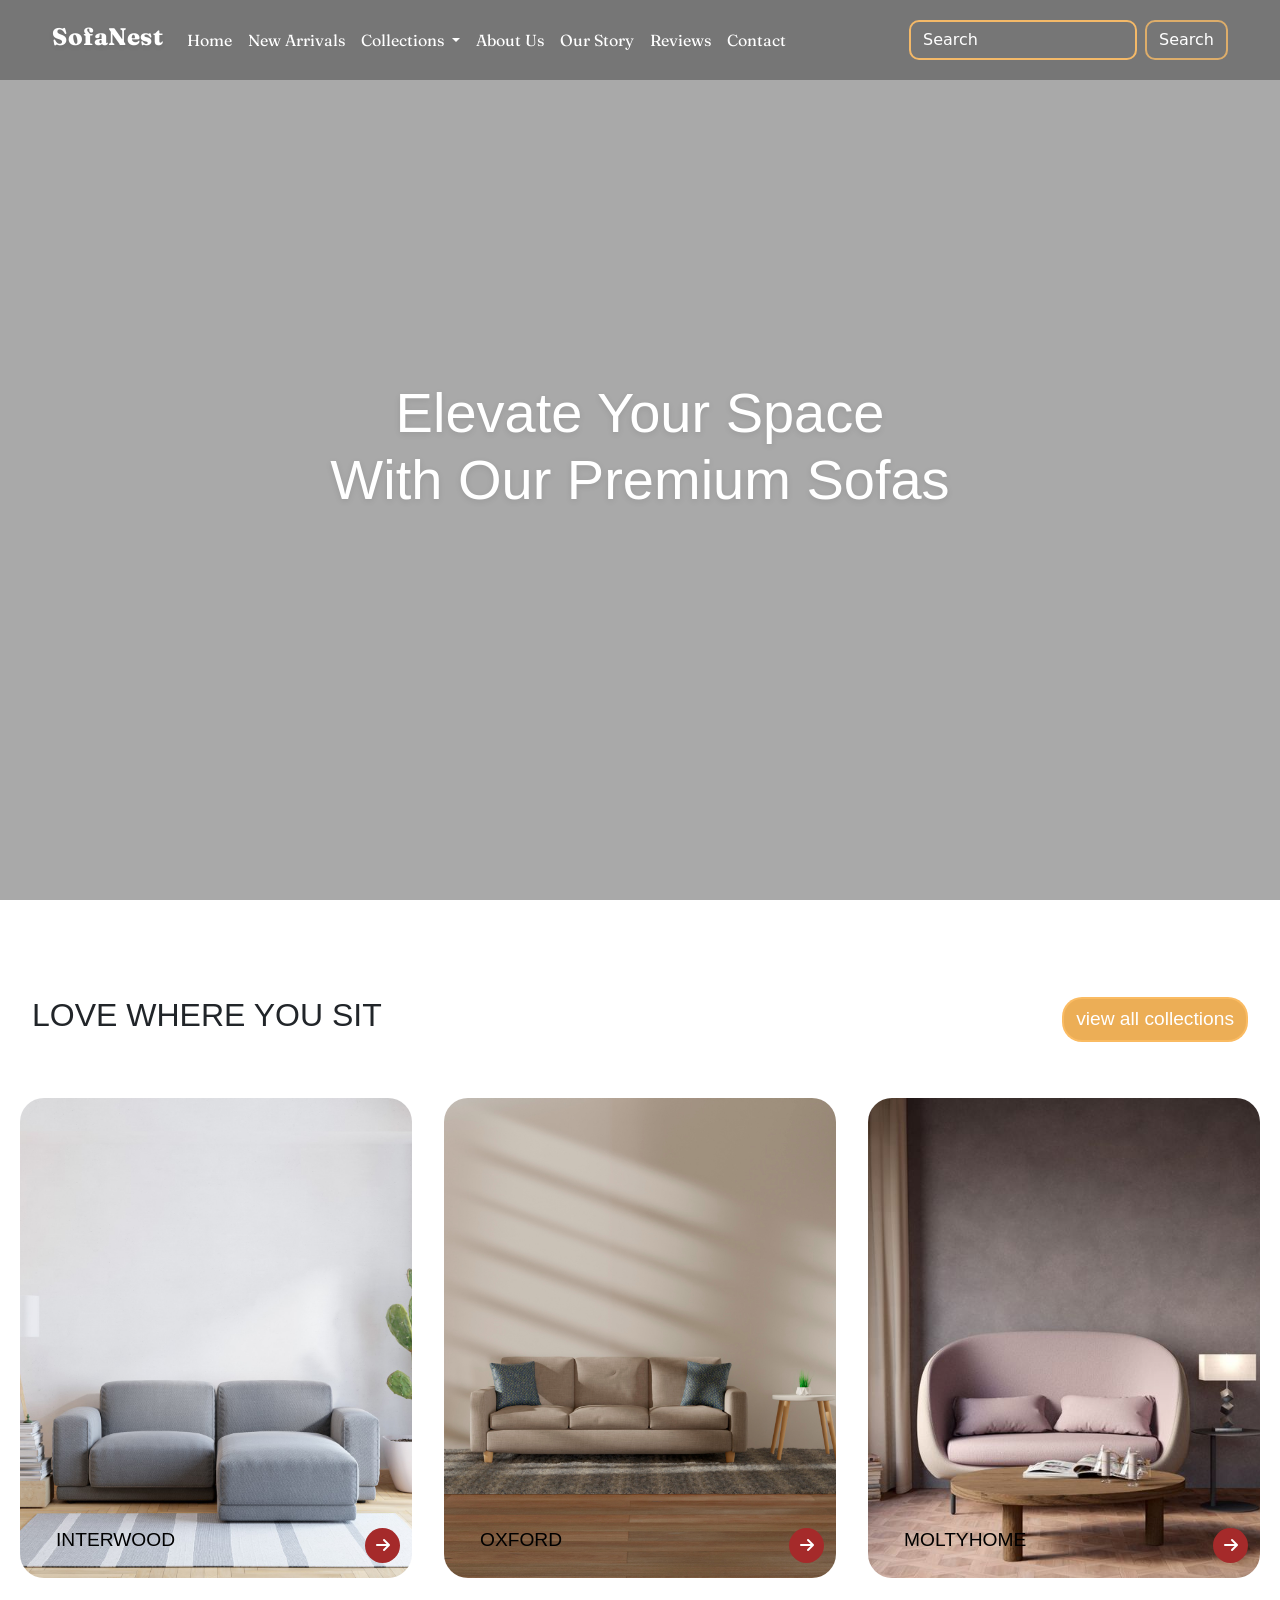
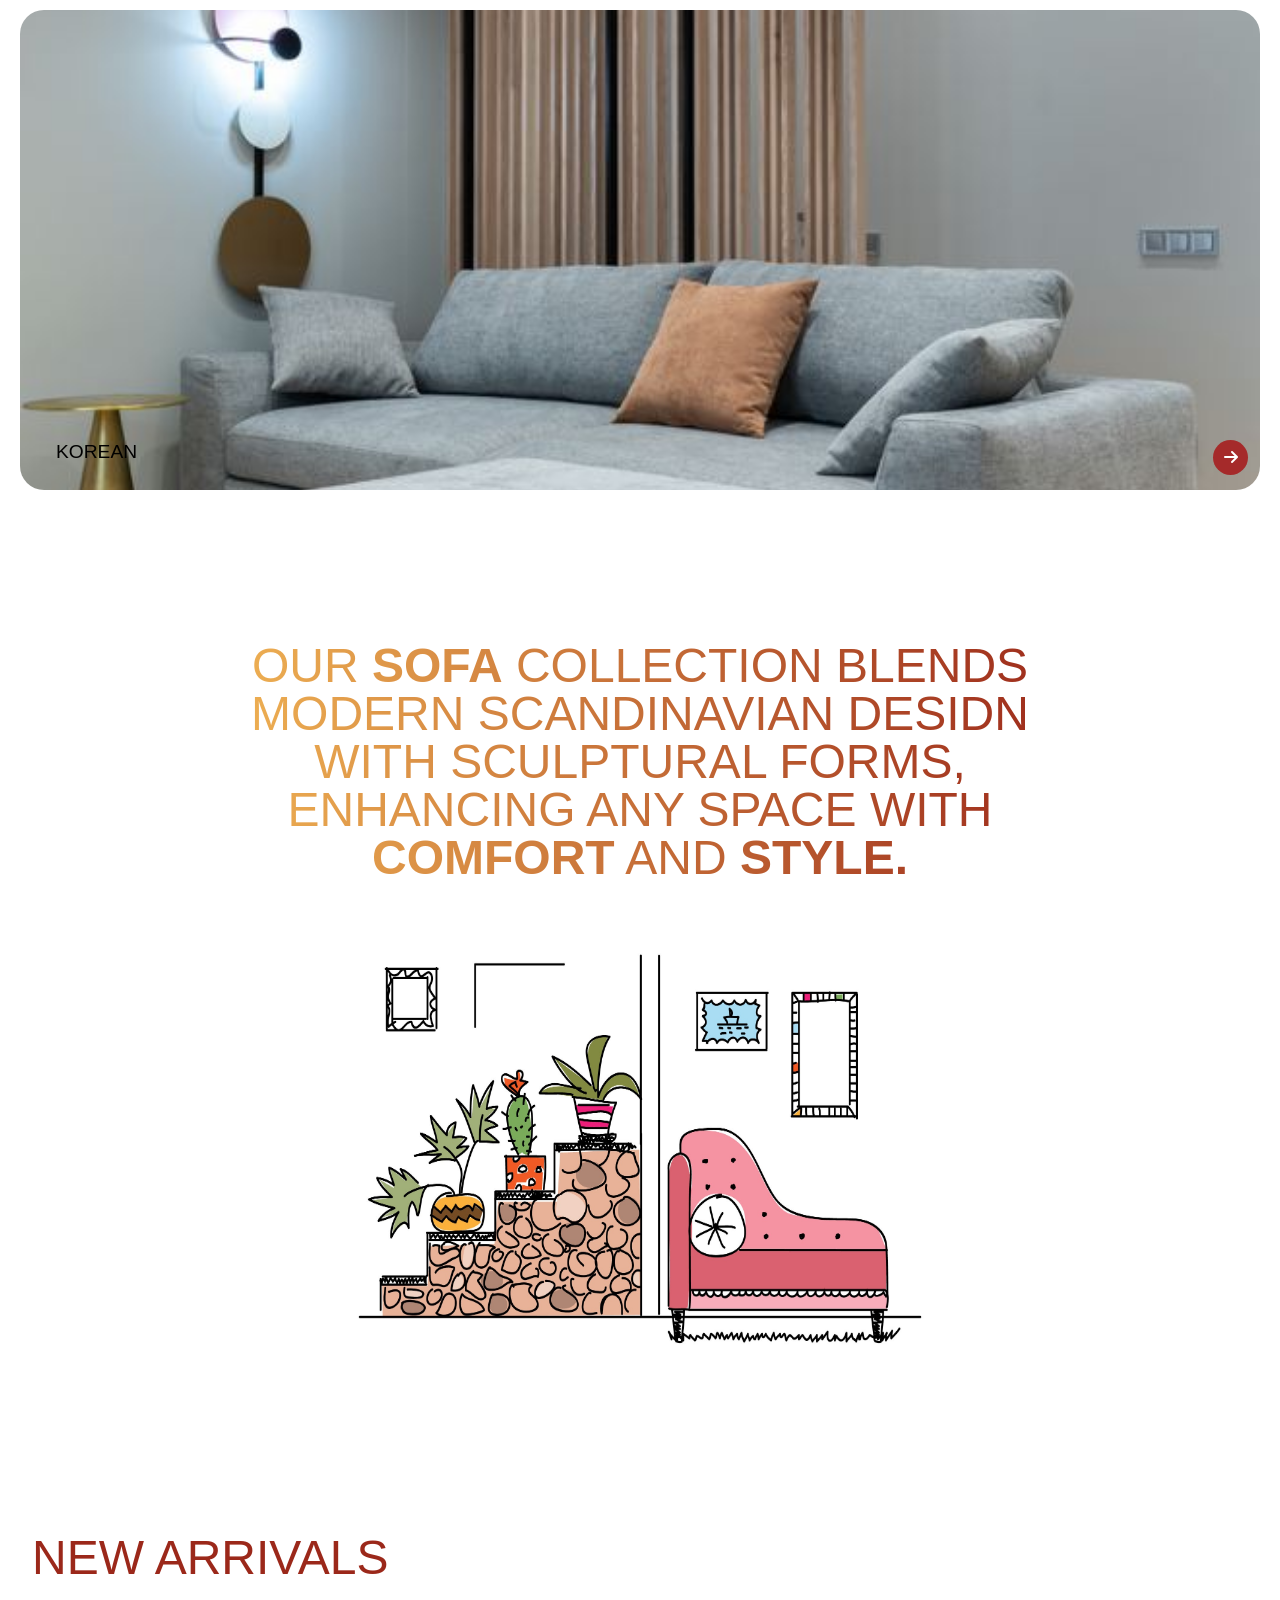
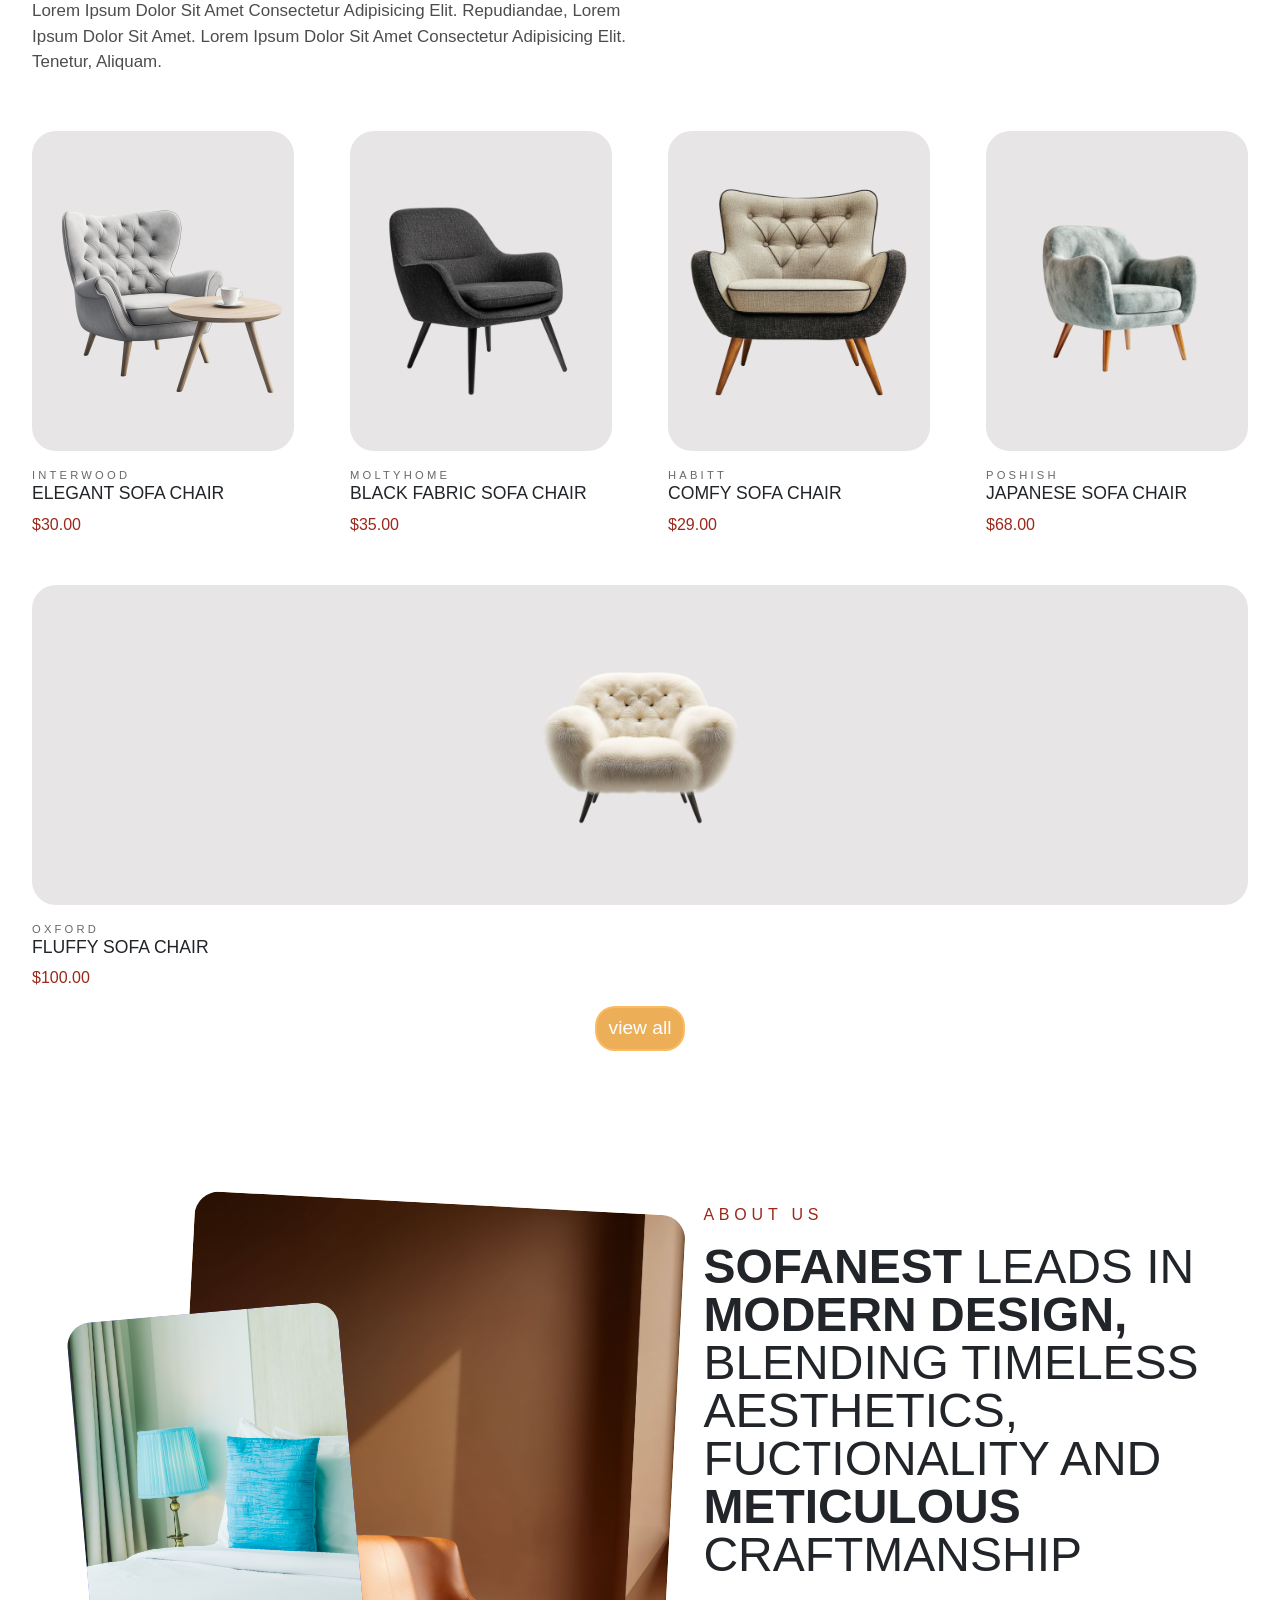
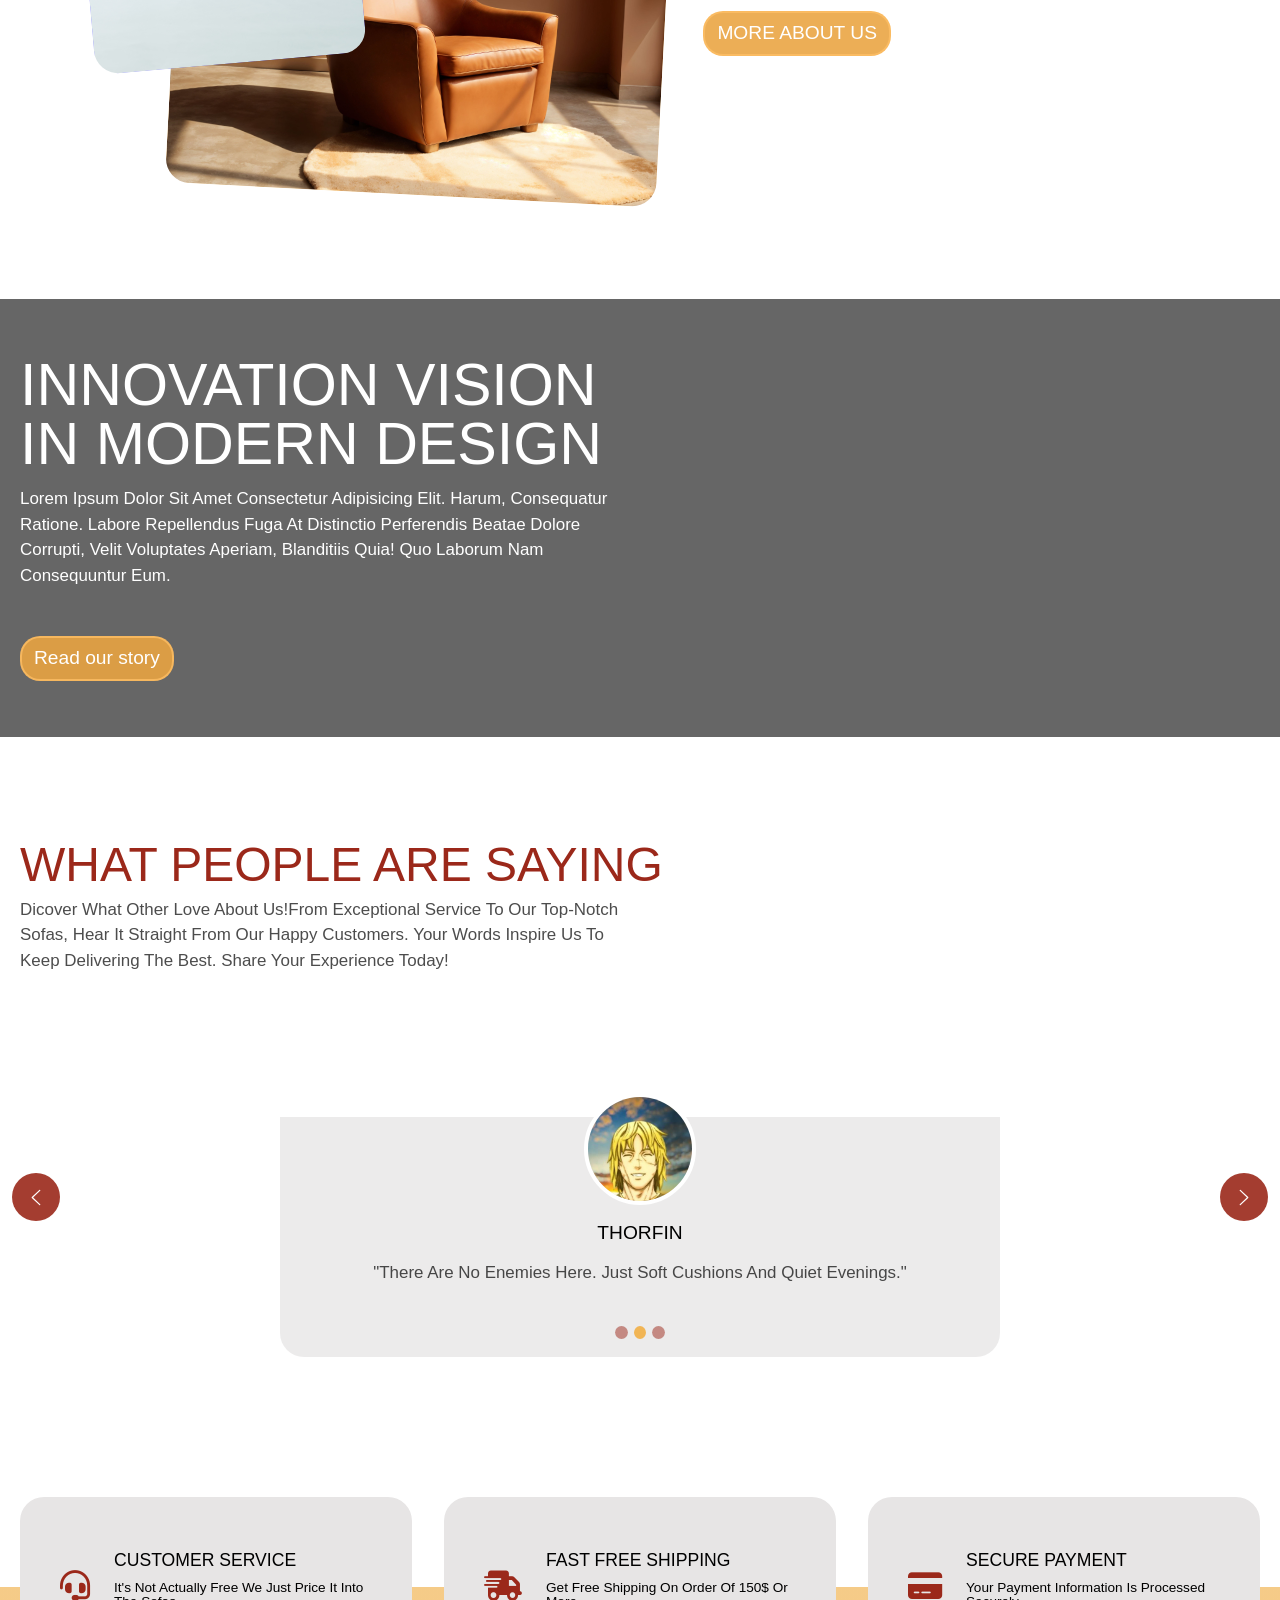
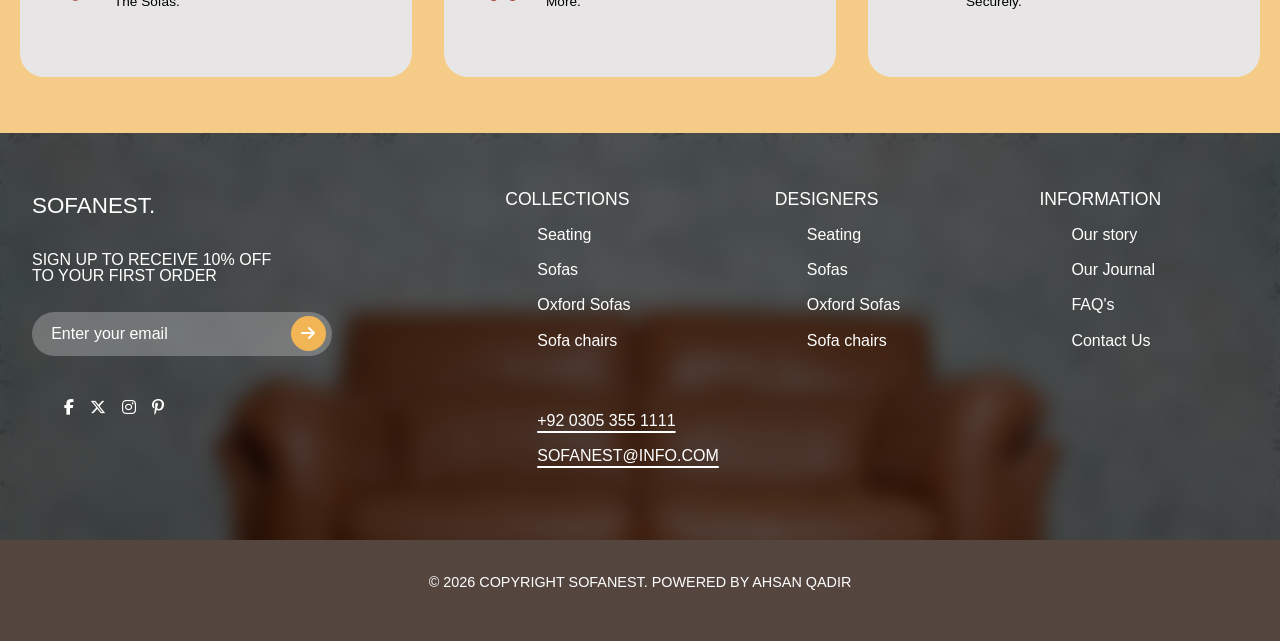
==== index.html @ f4cf9011 "Initial commit" ====
<!DOCTYPE html>
<html lang="en">

<head>
    <meta charset="UTF-8">
    <meta name="viewport" content="width=device-width, initial-scale=1.0">
    <title>SofaNest</title>

    <!-- bootstrap CSS -->
    <link href="bootstrap-5.3.8-dist/css/bootstrap.css" rel="stylesheet">
    <!-- Font Awesome -->
    <link rel="stylesheet" href="https://cdnjs.cloudflare.com/ajax/libs/font-awesome/6.5.2/css/all.min.css">
    <!-- style.css -->
    <link href="index.css" rel="stylesheet">

    <style>
        @import url('https://fonts.googleapis.com/css2?family=Fraunces:ital,opsz,wght@0,9..144,100..900;1,9..144,100..900&family=Open+Sans:ital,wght@0,300..800;1,300..800&display=swap');
    </style>

</head>

<body>







    <div class="nav-container container-fluid p-0">

        <!-- bootstrap navbar -->
        <nav class="navbar navbar-expand-lg"> <!---removed bg-body-tertiary-->
            <div class="nav-child container-fluid">
                <h3><a class="navbar-brand" href="#">SofaNest</a></h3>
                <button class="navbar-toggler" type="button" data-bs-toggle="collapse"
                    data-bs-target="#navbarSupportedContent" aria-controls="navbarSupportedContent"
                    aria-expanded="false" aria-label="Toggle navigation">
                    <span class="navbar-toggler-icon"></span>
                </button>
                <div class="collapse navbar-collapse" id="navbarSupportedContent">
                    <ul class="navbar-nav me-auto mb-2 mb-lg-0">
                        <li class="nav-item">
                            <a class="nav-link active" aria-current="page" href="#"
                                style="font-family: 'fraunces', sans-serif; color: white;">Home</a>
                        </li>
                        <li class="nav-item">
                            <a class="nav-link" href="#arrivals">New Arrivals</a>
                        </li>
                        <li class="nav-item dropdown">
                            <a class="nav-link dropdown-toggle" href="#" role="button" data-bs-toggle="dropdown"
                                aria-expanded="false">
                                Collections
                            </a>
                            <ul class="dropdown-menu">
                                <li><a class="dropdown-item" href="#collections">Interwood</a></li>
                                <li><a class="dropdown-item" href="#collections">Oxford</a></li>
                                <li><a class="dropdown-item" href="#collections">MoltyHome</a></li>
                                <li><a class="dropdown-item" href="#collections">Korean</a></li>
                            </ul>
                        </li>
                        <li class="nav-item">
                            <a class="nav-link" href="#about-us">About Us</a>
                        </li>
                        <li class="nav-item">
                            <a class="nav-link" href="#our-story">Our Story</a>
                        </li>
                        <li class="nav-item">
                            <a class="nav-link" href="#reviews">Reviews</a>
                        </li>
                        <li class="nav-item">
                            <a class="nav-link" href="/contact.html">Contact</a>
                        </li>
                    </ul>
                    <form class="d-flex" role="search">
                        <input class="form-control me-2" type="search" placeholder="Search" aria-label="Search" />
                        <button class="btn" type="submit">Search</button>
                    </form>
                </div>
            </div>
        </nav>
        <!-- bootstrap navbar ends  -->







        <div class="heading-title">
            <h1>Elevate Your Space <br> With Our Premium Sofas</h1>
        </div>



    </div>





    <!-- section part -->

    <section class="container-fluid">
        <div class="wrapper p-b ">
            <div class="sec1-header d-flex  justify-content-between align-items-center">
                <h3 class="h3-heading">Love where you Sit</h3>
                <button class="btn golden-bg" id="collection-btn">view all collections</button>
            </div>

            <div class="d-flex gap mt row" id="collections">
                <div class="category-card">
                    <div class="d-flex justify-content-between">
                        <h5 class="h5-heading">Interwood</h5>
                        <a href="#" class="simple-icon"><i class="fa-solid fa-arrow-right"></i></a>
                    </div>
                </div>

                <div class="category-card">
                    <div class="d-flex justify-content-between">
                        <h5 class="h5-heading">Oxford</h5>
                        <a href="#" class="simple-icon"><i class="fa-solid fa-arrow-right"></i></a>
                    </div>
                </div>

                <div class="category-card">
                    <div class="d-flex justify-content-between">
                        <h5 class="h5-heading">MoltyHome</h5>
                        <a href="#" class="simple-icon"><i class="fa-solid fa-arrow-right"></i></a>
                    </div>
                </div>

                <div class="category-card">
                    <div class="d-flex justify-content-between">
                        <h5 class="h5-heading">Korean</h5>
                        <a href="#" class="simple-icon"><i class="fa-solid fa-arrow-right"></i></a>
                    </div>
                </div>
            </div>
        </div>

    </section>

    <section>
        <div class="sec2-styling wrapper p-b">
            <h2 class="h2-heading gradient-txt" id="h2-sec2-heading">Our <span>Sofa</span> collection blends modern
                scandinavian desidn with
                sculptural forms, enhancing any space with <span>Comfort</span> and <span>Style.</span>
            </h2>

            <div class="sofa-img"> <!--d-flex justify-content-centre-->
                <img src="lavnatalia-interior-2700712.jpg" alt="sofa" height="500px" width="600px">


                <div class="sofa-detail">
                    <h6 class="h6-heading">Rest at ease</h6>
                    <p class="small-para">Lorem ipsum dolor sit amet consectetur, adipisicing elit. Explicabo quas et
                        possimus eum quae ipsa, vero eius </p>
                    <div class="sofa-details-inner-details d-flex justify-content-between">
                        <p class="price">
                            <del>$2000</del>&nbsp;&nbsp;
                            $1500
                        </p>
                        <a href="#" class="simple-icon"><i class="fa-solid fa-bag-shopping"></i></a>
                    </div>
                </div>


            </div>


        </div>
    </section>

    <section class="container-fluid">
        <div class="wrapper p-b">
            <h2 class="h2-heading brown-txt">New Arrivals</h2>
            <p class="avg-para">Lorem ipsum dolor sit amet consectetur adipisicing elit. Repudiandae, Lorem ipsum dolor
                sit amet. Lorem ipsum dolor sit amet consectetur adipisicing elit. Tenetur, aliquam.</p>

            <div class="d-flex mt gap row" id="arrivals">
                <div class="product-card">
                    <div class="product-img">
                        <img src="elegant-armchair-coffee-table-set-modern-comfort-style.png">
                        <a href="#" class="btn btn-cart">add to cart</a>
                    </div>
                    <div>
                        <small>Interwood</small>
                        <h6 class="h6-heading">Elegant sofa chair</h6>
                        <p class="price">$30.00</p>
                    </div>

                </div>

                <div class="product-card">
                    <div class="product-img">
                        <img src="sofa-chair.png">
                        <a href="#" class="btn btn-cart">add to cart</a>
                    </div>
                    <div>
                        <small>moltyhome</small>
                        <h6 class="h6-heading">black fabric sofa chair</h6>
                        <p class="price">$35.00</p>
                    </div>

                </div>

                <div class="product-card">
                    <div class="product-img">
                        <img src="sofa-chair.img2-Photoroom.png">
                        <a href="#" class="btn btn-cart">add to cart</a>
                    </div>
                    <div>
                        <small>Habitt</small>
                        <h6 class="h6-heading">Comfy sofa chair</h6>
                        <p class="price">$29.00</p>
                    </div>

                </div>

                <div class="product-card">
                    <div class="product-img">
                        <img src="sofa-chair.4.png">
                        <a href="#" class="btn btn-cart">add to cart</a>
                    </div>
                    <div>
                        <small>Poshish</small>
                        <h6 class="h6-heading">japanese sofa chair</h6>
                        <p class="price">$68.00</p>
                    </div>

                </div>

                <div class="product-card">
                    <div class="product-img">
                        <img src="sofa-chair.6.png">
                        <a href="#" class="btn btn-cart">add to cart</a>
                    </div>
                    <div>
                        <small>oxford</small>
                        <h6 class="h6-heading">fluffy sofa chair</h6>
                        <p class="price">$100.00</p>
                    </div>

                </div>

            </div>
            <div class="view-all-btn">
                <a href="#" class="btn center-btn" id="collection-btn">view all</a>
            </div>


        </div>
    </section>

    <section>
        <div class="about-container d-flex gap wrapper p-b">
            <div class="about-img"></div>

            <div class="about" id="about-us">
                <p>about us</p>
                <h2 class="h2-heading"><span>SofaNest</span> leads in <span>Modern Design,</span> Blending timeless
                    aesthetics, fuctionality and <span>Meticulous</span> craftmanship
                </h2>
                <a href="#" class="btn" id="collection-btn">MORE ABOUT US</a>
            </div>


        </div>
    </section>

    <section class="fix-section">
        <div class="wrapper p-b" id="our-story">
            <h2 class="h2-heading">Innovation vision in modern design</h2>
            <p class="avg-para">
                Lorem ipsum dolor sit amet consectetur adipisicing elit. Harum, consequatur ratione. Labore repellendus
                fuga at distinctio perferendis beatae dolore corrupti, velit voluptates aperiam, blanditiis quia! Quo
                laborum nam consequuntur eum.
            </p>
            <a href="#" class="btn" id="collection-btn">Read our story</a>
        </div>
    </section>

    <section>
        <div class="review-container wrapper p-b">
            <h2 class="h2-heading" style="color: #9b281a;">What people are saying</h2>
            <p class="avg-para">
                dicover what other love about us!from exceptional service to our top-notch Sofas, hear it straight from
                our happy customers. your words inspire us to keep
                delivering the best. share your experience today!
            </p>

            <div id="reviews" class="carousel slide review-carousel mt" data-bs-ride="carousel">
                <div class="carousel-indicators">
                    <button type="button" data-bs-target="#reviews" data-bs-slide-to="0" class="active" aria-current="true" aria-label="Slide 1"></button>
                    <button type="button" data-bs-target="#reviews" data-bs-slide-to="1" aria-label="Slide 2"></button>
                    <button type="button" data-bs-target="#reviews" data-bs-slide-to="2" aria-label="Slide 3"></button>
                </div>

                <div class="carousel-inner">
                    <div class="carousel-item active">
                        <div class="review-card">
                            <div class="profile"><img src="ronaldo.jpg" alt="Cristiano Ronaldo"></div>
                            <h5 class="h5-heading">Cristiano Ronaldo</h5>
                            <p class="avg-para">"The moment I sat down, I felt like a champion. My living room just won the league. SUIII!"</p>
                        </div>
                    </div>
                    <div class="carousel-item">
                        <div class="review-card">
                            <div class="profile"><img src="thorfin.jpg" alt="Thorfin"></div>
                            <h5 class="h5-heading">Thorfin</h5>
                            <p class="avg-para">"There are no enemies here. Just soft cushions and quiet evenings."</p>
                        </div>
                    </div>
                    <div class="carousel-item">
                        <div class="review-card">
                            <div class="profile"><img src="arthur morgan.jpg" alt="Arthur Morgan"></div>
                            <h5 class="h5-heading">Arthur Morgan</h5>
                            <p class="avg-para">"Got the whole gang sprawled across it one evenin'. Sofa held together better than our plans ever did."</p>
                        </div>
                    </div>
                </div>

                <button class="carousel-control-prev" type="button" data-bs-target="#reviews" data-bs-slide="prev">
                    <span class="carousel-control-prev-icon" aria-hidden="true"></span>
                    <span class="visually-hidden">Previous</span>
                </button>
                <button class="carousel-control-next" type="button" data-bs-target="#reviews" data-bs-slide="next">
                    <span class="carousel-control-next-icon" aria-hidden="true"></span>
                    <span class="visually-hidden">Next</span>
                </button>
            </div>
        </div>


    </section>

    <section class="double-color-bg">
        <div class="d-flex gap wrapper-plus p-b row">
            <a href="#" class="service-card">
                <div class="service-icon">
                    <i class="fa-solid fa-headset"></i>

                </div>
                <div>
                    <h5 class="h5-heading">Customer service</h5>
                    <p class="small-para">It's not actually free we just price it into the sofas.</p>
                </div>
            </a>


            <a href="#" class="service-card">
                <div class="service-icon">
                    <i class="fa-solid fa-truck-fast"></i>

                </div>
                <div>
                    <h5 class="h5-heading">Fast free shipping</h5>
                    <p class="small-para">Get free shipping on order of 150$ or more.</p>
                </div>
            </a>


            <a href="#" class="service-card">
                <div class="service-icon">
                    <i class="fa-solid fa-credit-card"></i>

                </div>
                <div>
                    <h5 class="h5-heading">Secure Payment</h5>
                    <p class="small-para">Your payment information is processed securely.</p>
                </div>
            </a>

        </div>
    </section>


    <!-- footer -->

    <footer class="footer-bg">
        <div class="wrapper-plus p-b flex gap row">
            <div class="footer-wrapper">
                <a href="#" class="logo">SofaNest.</a>
                <h3 class="h3-heading">Sign up to receive 10% off <br> to your first order</h3>
                <div class="input-container">
                    <input type="email" name="email" id="email" placeholder="Enter your email" autocomplete="off">
                    <a href="#" class="simple-icon" style="background-color:#f1B555 ;"><i
                            class="fa-solid fa-arrow-right"></i></a>
                </div>

                <ul class="social-icons">
                    <li>
                        <a href="#" class="icon">
                            <i class="fa-brands fa-facebook-f"></i>
                        </a>
                    </li>
                    <li>
                        <a href="#" class="icon">
                            <i class="fa-brands fa-x-twitter"></i>
                        </a>
                    </li>
                    <li>
                        <a href="#" class="icon">
                            <i class="fa-brands fa-instagram"></i>
                        </a>
                    </li>
                    <li>
                        <a href="#" class="icon">
                            <i class="fa-brands fa-pinterest-p"></i>
                        </a>
                    </li>
                </ul>
            </div>

            <div class="footer-wrapper">
                <h6 class="h6-heading">Collections</h6>
                <ul style="list-style: none;">
                    <li>
                        <a href="#" class="footer-link">Seating</a>
                    </li>
                    <li>
                        <a href="#" class="footer-link">Sofas</a>
                    </li>
                    <li>
                        <a href="#" class="footer-link">Oxford Sofas</a>
                    </li>
                    <li>
                        <a href="#" class="footer-link">Sofa chairs</a>
                    </li>
                    <li class="contact mt">
                        <a href="#" class="footer-link">+92 0305 355 1111</a>
                    </li>
                    <li class="contact">
                        <a href="#" class="footer-link">sofanest@info.com</a>
                    </li>

                </ul>
            </div>

            <div class="footer-wrapper">
                <h6 class="h6-heading">Designers</h6>
                <ul style="list-style: none;">
                    <li>
                        <a href="#" class="footer-link">Seating</a>
                    </li>
                    <li>
                        <a href="#" class="footer-link">Sofas</a>
                    </li>
                    <li>
                        <a href="#" class="footer-link">Oxford Sofas</a>
                    </li>
                    <li>
                        <a href="#" class="footer-link">Sofa chairs</a>
                    </li>

                </ul>
            </div>

            <div class="footer-wrapper">
                <h6 class="h6-heading">Information</h6>
                <ul style="list-style: none;">
                    <li>
                        <a href="#" class="footer-link">Our story</a>
                    </li>
                    <li>
                        <a href="#" class="footer-link">Our Journal</a>
                    </li>
                    <li>
                        <a href="#" class="footer-link">FAQ's</a>
                    </li>
                    <li>
                        <a href="#" class="footer-link">Contact Us</a>
                    </li>

                </ul>
            </div>

        </div>

        <div class="copyright">
            <p>&copy; 2026 copyright SofaNest. powered by Ahsan Qadir</p>
        </div>

    </footer>




    <script src="bootstrap-5.3.8-dist/js/bootstrap.bundle.js"></script>
</body>

</html>
---- index.css ----
* {
    margin: 0;
    padding: 0;
    box-sizing: border-box;
    /* border: 1px solid red; */
}



body {
    height: 100vh;
    background-color: white;



}

.p-b {
    padding-block: 3.5rem;
}

.gap {
    gap: 2rem;
}

.mt {
    margin-top: 3.5rem;
}

/* .flex{
    display: flex;
    align-items: center;
    flex-wrap:wrap;
} */

/* NAV START */

.nav-container {
    background-image: url(sofa-logo.img2.jpg);
    height: 100vh;
    /* max-width: 100vh; */
    width: 100%;
    background-size: cover;
    background-position: center;
    background-repeat: no-repeat;
    position: relative;

}

.nav-container::before {
    content: '';
    position: absolute;
    inset: 0;
    background-color: rgba(0, 0, 0, 0.338);
}




.navbar {
    background-color: rgba(0, 0, 0, 0.3);
    height: 80px;
    width: 100%;
    padding: 0 40px;
    position: sticky;
    z-index: 2;
    top: 0;
}

.navbar-collapse.show,
.navbar-collapse.collapsing {
    background-color: rgba(70, 69, 69, 0.78);
    border-radius: 12px;
    padding: 1rem;
    margin-top: 0.5rem;
    z-index: 2;
}

.navbar:hover {
    background-color: rgba(0, 0, 0, 0.5);
    transition: background-color 0.3s ease-in-out;
}

.nav-child h3 a {
    font-family: "fraunces", sans-serif;
    font-size: 1.5rem;
    font-weight: 800;
    text-shadow: 0 2px 6px rgba(0, 0, 0, 0.1);
    color: white;
    letter-spacing: 0.5px;


}

.nav-child a:hover {
    color: #f8f9fa;
    text-decoration: none;
}

.nav-container a {
    color: white;
    font-family: "fraunces", sans-serif;
}

.dropdown-menu {
    background-color: rgba(0, 0, 0, 0.8);
    border: none;
    border-radius: 10px;
}

.dropdown-menu a {
    color: white;
    font-family: "fraunces", sans-serif;
}

.dropdown-menu a:hover {
    background-color: rgba(255, 191, 103, 0.8);
    color: white;
}

.form-control {
    border-radius: 10px;
    /* background: linear-gradient(to right, #ffbf67ea, #d09138); */
    background-color: transparent;
    border: 2px solid #ffbf67ea;
    font-size: 1rem;
}

.form-control::placeholder {
    color: white;
    font-weight: 500;
}

.form-control:focus {
    outline: none;
    background: linear-gradient(to right, #ffc067c0, #d09138b7);
    box-shadow: 0 0 10px #eaa442e3;
    color: white;
    font-weight: 500;
}

.btn {
    background-color: transparent;
    border: 2px solid #ffc067c0;
    color: white;
    border-radius: 10px;
}

.btn:focus {
    outline: none;
    background-color: #eaa442e3;
    box-shadow: 0 0 10px #eaa442e3;
    color: white;
}



.btn:hover {
    transition: all 0.3s ease-in-out;
    background-color: #eaa442e3;
    box-shadow: 0 0 10px #eaa442e3;
    color: white;
}

/* NAV ENDS  */




































/* NAV IMAGE INNER DETAILS START */
.heading-title {
    position: absolute;
    top: 50%;
    left: 50%;
    transform: translate(-50%, -50%);
    color: white;
    text-align: center;
    text-shadow: 0 2px 6px rgba(0, 0, 0, 0.1);
    font-family: "Inter", sans-serif;
}

.heading-title h1 {
    font-size: 4rem;
    line-height: 1.2;
}

/* NAV IMAGE INNER DETAILS ENDS  */


































/* SECTION PART START */







section {
    font-family: "Inter", sans-serif;

}





/* heading of section1 */


#collection-btn:hover {
    background-color: black;
    color: white;

}


.wrapper {
    margin: 20px;
    margin-top: 40px;
}

.wrapper {
    margin: 20px;
    margin-top: 40px;
}

.wrapper-plus {
    margin-inline: 20px;
}

.h3-heading {
    font-size: 2rem;
    font-weight: 400;
    text-transform:
        uppercase;

}

#collection-btn {
    background-color: #eaa442e3;
    font-size: 1.2rem;
    border-radius: 20px;
}

/* heading of section1 ends */





/* category card */

.category-card {
    flex: 1;
    background-color: gray;
    height: 30rem;
    flex-basis: 300px;
    width: 436px;

    border-radius: 1.5rem;
    position: relative;
    transition: transform .3s ease-in-out;

}

.category-card:nth-child(1) {
    background-image: url(best-image1.jpg);
    background-position: center;
    background-size: cover;
    background-repeat: no-repeat;
    object-fit: contain;
}

.category-card:nth-child(2) {
    background-image: url(best-image2.jpg);
    background-position: center;
    background-size: cover;
    background-repeat: no-repeat;
    object-fit: contain;
}

.category-card:nth-child(3) {
    background-image: url(best-image3.last.jpg);
    background-position: center;
    background-size: cover;
    background-repeat: no-repeat;
    object-fit: contain;
}

.category-card:nth-child(4) {
    background-image: url(best-image4.jpg);
    background-position: center;
    background-size: cover;
    background-repeat: no-repeat;
    object-fit: contain;
}


.h5-heading {
    font-size: 1.2rem;
    text-transform: uppercase;
    font-weight: 400;
    color: black;
    /* color: rgb(250, 250, 250); */
}


.simple-icon {
    background-color: brown;
    color: white;
    width: 35px;
    aspect-ratio: 1;
    border-radius: 5rem;
    text-align: center;
    line-height: 35px;
    transition: .3s ease-in-out;
}

.category-card .d-flex {
    position: absolute;
    bottom: 15px;
    width: 100%;
    padding-inline: 1.5rem;
}

.category-card:hover .simple-icon {
    background-color: #f1B555;
    transform: rotateZ(-50deg);
}

/* category card ends */


































/* section2 heading start */

.h2-heading {
    font-size: 3rem;
    /* font-weight: 300; */
    text-transform: uppercase;
    line-height: 100%;
    max-width: 880px;
}

span {
    font-weight: bolder;
}

.gradient-txt {
    background: linear-gradient(90deg, #f1B555, #9b281a);
    -webkit-text-fill-color: transparent;
    -webkit-background-clip: text;
    text-align: center;
    margin: auto;
}

.h6-heading {
    font-size: 1.1rem;
    text-transform: uppercase;
    font-weight: 500;
}

.sofa-img {
    display: flex;
    flex-direction: column;
    justify-content: center;
    align-items: center;
    position: relative;
}

.small-para {
    font-size: .85rem;
    text-transform: capitalize;
    line-height: 100%;
}

.simple-icon:hover {
    scale: 1.15;

}

.price {
    color: #9b281a;
}

del {
    color: black;
}

.sofa-detail {
    background: rgba(188, 187, 187, 0.4);
    max-width: 280px;
    position: absolute;
    top: 45px;
    right: 300px;
    padding: 1.3rem;
    border-radius: 1.5rem;
    backdrop-filter: blur(3px);
}

/* section2 ends */
































/* section3 start */

.brown-txt {
    color: #9b281a;
    font-weight: 400;
    margin-bottom: 1rem;
}

.avg-para {
    font-size: 1.06rem;
    color: rgb(0, 0, 0, 0.7);
    text-transform: capitalize;
    max-width: 600px;
}

.product-img {
    height: 20rem;
    background-color: rgb(231, 229, 229);
    border-radius: 1.5rem;
    display: flex;
    flex-direction: column;
    justify-content: center;
    align-items: center;
    position: relative;
    overflow: hidden;
}

.btn-cart {
    background-color: #9b281a;
    font-size: 1.2rem;
    border-radius: 20px;
    border: none;
}

.btn-cart:hover {
    background-color: black;
}

small {
    font-size: .7rem;
    color: rgb(0, 0, 0, 0.598);
    letter-spacing: .2rem;
    text-transform: uppercase;
    margin-top: 1rem;
    display: block;
}

.product-card {
    flex: 1;
    flex-basis: 250px;
}

.product-card img {
    height: 250px;

}

.product-img .btn {
    position: absolute;
    bottom: -50px;
    left: 50%;
    transform: translateX(-50%);
    width: 160px;
    transition: all .3s;
}

.product-card:hover .product-img .btn {
    bottom: 50px;
}


.view-all-btn {
    width: 100%;
    display: flex;
    justify-content: center;
}

/* section3 ends */














































/* section4 start */

.about-img {
    background-color: #f1B555;
    width: 32rem;
    height: 37rem;
    background-image: url(living-room.jpg);
    background-position: center;
    background-size: cover;
    border-radius: 1.5rem;
    position: relative;
    transform: rotateZ(3deg);
    margin-left: 10rem;


}

.about-img::before {
    content: '';
    background-image: url(bedroom.jpg);
    background-position: inherit;
    background-size: inherit;
    background-color: blue;
    position: absolute;
    height: 22rem;
    width: 17rem;
    border-radius: inherit;
    top: 50%;
    transform: translateY(-50%) rotateZ(-8deg);
    left: -100px;


}

.about p {
    color: #9b281a;
    letter-spacing: .3rem;
    text-transform: uppercase;
    font-weight: 500;
}

.about .h2-heading {
    max-width: 580px;
    margin-top: .8rem;
    margin-bottom: 2rem;
    font-weight: 400;
}


/* section 4 ends */





































































/* section5 start */

.fix-section {
    background-image: url(fix-bg\ \(1\).jpg);
    background-repeat: no-repeat;
    position: relative;
    isolation: isolate;
    margin-block: 3rem;
    background-attachment: fixed;

}

.fix-section::before {
    content: '';
    position: absolute;
    width: 100%;
    height: 100%;
    background: rgb(0, 0, 0, 0.6);
    z-index: -1;
}

.fix-section * {
    color: white;
}

.fix-section .h2-heading {
    font-size: 3.7rem;
    max-width: 600px;
    font-weight: 400;
}

.fix-section .avg-para {
    margin-top: .8rem;
    margin-bottom: 3rem;

}

/* section5 ends */



















































.review-carousel {
    position: relative;
}

.review-carousel .carousel-item {
    padding: .5rem 0;
}

/* section6 starts */

.review-card {
    flex: 1;
    flex-basis: 300px;
    text-align: center;
    background: linear-gradient(to top,
            rgb(236, 235, 235)75%,
            white 20%);
    padding: 1.5rem;
    border-radius: 1.5rem;
}

.review-card .h5-heading {
    color: black;
    margin-bottom: 1rem;

}

.review-card .profile {
    width: 7rem;
    aspect-ratio: 1;
    border: .3rem solid white;
    border-radius: 5rem;
    margin-bottom: 1rem;
    background-repeat: no-repeat;
    overflow: hidden;

}

.review-card .profile img{
    width: 100%;
    height: 100%;
    object-fit: cover;
    object-position: top;
}




.review-card {
    max-width: 720px;
    margin: 0 auto;
    min-height: 320px;
    display: flex;
    flex-direction: column;
    justify-content: center;
    align-items: center;
}

.review-carousel .carousel-control-prev,
.review-carousel .carousel-control-next {
    width: 3rem;
    height: 3rem;
    top: 50%;
    transform: translateY(-50%);
    background-color: rgba(155, 40, 26, 0.9);
    border-radius: 50%;
    opacity: 1;
}

.review-carousel .carousel-control-prev {
    left: -0.5rem;
}

.review-carousel .carousel-control-next {
    right: -0.5rem;
}

.review-carousel .carousel-control-prev-icon,
.review-carousel .carousel-control-next-icon {
    filter: none;
    width: 1.2rem;
    height: 1.2rem;
}

.review-carousel .carousel-indicators button {
    width: .8rem;
    height: .8rem;
    border-radius: 50%;
    background-color: #9b281a;
}

.review-carousel .carousel-indicators .active {
    background-color: #f1B555;
}

@media (max-width: 768px) {
    .review-carousel .carousel-control-prev {
        left: 0;
    }

    .review-carousel .carousel-control-next {
        right: 0;
    }
}

/* section6 ends  */





























































/* section7 starts*/



.service-card {
    height: 20vh;
    background-color: rgb(231, 229, 229);
    padding: 1rem 2.5rem;
    border-radius: 1.5rem;
    text-decoration: none;
    color: black;
    flex: 1;
    flex-basis: 350px;
    display: flex;
    align-items: center;
    gap: 1.5rem;

}

.double-color-bg {
    background: linear-gradient(to top,
            #f1b555b3 50%,
            white 50%);
}

.service-card .h5-heading {
    color: black;
    font-size: 1.1rem;
    font-weight: 500;
    margin-bottom: .6rem;
}

.service-card .service-icon {
    font-size: 1.9rem;
    color: #9b281a;
}


/* section7 ends */










/* SECTION PART ENDS */























/* FOOTER START  */

footer {
    font-family: "Inter", sans-serif;
}

.footer-bg {
    background-image: url(footer-bg.jpg);
    background-position: center;
    background-size: cover;
    background-repeat: no-repeat;
    position: relative;
    isolation: isolate;

}

.footer-bg * {
    color: white;
}

.footer-bg::before {
    content: '';
    position: absolute;
    width: 100%;
    height: 100%;
    background: rgb(0, 0, 0, 0.6);
    z-index: -1;
    backdrop-filter: blur(10px)
}

.footer-bg a {
    text-decoration: none;
    color: white;
}

.logo {
    text-transform: uppercase;
    font-size: 1.4rem;
}

.footer-bg .h3-heading {
    font-size: 1rem;
    font-weight: 300;
    line-height: 100%;
    margin-block: 1.8rem;
}

.input-container {
    max-width: 300px;
    height: 2.7rem;
    background-color: rgb(255, 255, 255, 0.26);
    border-radius: 5rem;
    padding-left: 1.2rem;
    padding-right: .4rem;
    display: flex;
    align-items: center;
}

.input-container input[type="email"] {
    flex: 1;
    background: transparent;
    font-size: 1rem;
    color: white;
    border: none;

}

.input-container input[type="email"]:focus {
    outline: none;
}

.input-container input[type="email"]::placeholder {
    color: white;
}

.social-icons {
    margin-top: 2.5rem;
    display: flex;
    gap: 1rem;
    list-style: none;
}

.flex {
    display: flex;
    align-items: center;
}

.footer-bg .flex {
    align-items: flex-start;
}

.footer-wrapper {
    flex: 1;
}

.footer-wrapper:nth-child(1) {
    flex: 2;
}

.footer-wrapper .h6-heading {
    margin-bottom: .8rem;
    font-weight: 400;
}

.footer-link {
    font-size: 1rem;
    display: block;
    margin-bottom: .7rem;
    font-weight: 300;
}

.contact .footer-link {
    text-decoration: .1rem underline white;
    text-underline-offset: 5px;
    text-transform: uppercase;
}

.copyright {
    padding-block: 2rem;
    background: #54463f;
}

.copyright p {
    text-transform: uppercase;
    font-size: .9rem;
    font-weight: 300;
    text-align: center;
}

/* FOOTER ENDS */












/* additional styling */
.sofa-detail {
    opacity: 0;
    visibility: hidden;
    transition: .3s ease-in-out;
}

.sofa-img:hover .sofa-detail {
    opacity: 1;
    visibility: visible;
}






















































/* media queries */
@media (max-width: 1416px) {
    .heading-title h1 {
        font-size: 3.5rem;
    }
}

@media (max-width: 1239px) {
    .heading-title h1 {
        font-size: 3rem;
    }
}

@media (max-width: 1062px) {
    .heading-title h1 {
        font-size: 2.5rem;
    }
}

@media (max-width: 885px) {
    .heading-title h1 {
        font-size: 2.4rem;
    }
}

@media (max-width: 849px) {
    .heading-title h1 {
        font-size: 2.2rem;
    }
}

@media (max-width: 779px) {
    .heading-title h1 {
        font-size: 2rem;
    }
}

@media (max-width: 708px) {
    .heading-title h1 {
        font-size: 1.8rem;
    }
}

@media (max-width: 637px) {
    .heading-title h1 {
        font-size: 1.5rem;
    }
}

@media (max-width: 560px) {
    .navbar {
        padding: 0 20px;
    }
}

@media (max-width: 500px) {
    .navbar {
        padding: 0 10px;
    }
}

@media (max-width: 400px) {
    .navbar {
        padding: 0 5px;
    }
}

@media (max-width: 500px) {
    .nav-child h3 a {
        font-size: 1.3rem;
    }
}

@media (max-width: 400px) {
    .nav-child h3 a {
        font-size: 1.1rem;
    }
}


@media (max-width: 419px) {
    .heading-title h1 {
        font-size: 1.2rem;
    }
}

@media (max-width: 335px) {
    .heading-title h1 {
        font-size: 1rem;
    }
}



/*section media query*/
@media (max-width: 600px) {
    .sofa-img img {
        height: 350px;
        width: 450px;
    }

    #h2-sec2-heading {

        font-size: 2.2rem;
        text-transform: uppercase;
        line-height: 100%;
        max-width: 850px;


    }




}

@media (max-width: 557px) {

    #h2-sec2-heading {

        font-size: 2rem;
        text-transform: uppercase;
        line-height: 100%;
        max-width: 850px;
    }

    .sofa-detail {
        background: rgba(188, 187, 187, 0.4);
        max-width: 280px;
        height: 161;
        position: absolute;
        top: 45px;
        right: 200px;
        padding: 1.3rem;
        border-radius: 1.5rem;
        backdrop-filter: blur(3px);
    }

    /* .sofa-details-inner-details {
        display: flex;
        flex-direction: column;
        justify-content: center;
        align-items: center;
    } */


}

@media (max-width: 488px) {

    #h2-sec2-heading {

        font-size: 1.7rem;
        text-transform: uppercase;
        line-height: 100%;
        max-width: 850px;
    }

    .sofa-detail {
        background: rgba(188, 187, 187, 0.4);
        max-width: 280px;
        height: 161;
        position: absolute;
        top: 45px;
        right: 170px;
        padding: 1rem;
        border-radius: 1.5rem;
        backdrop-filter: blur(2px);
    }

    .sofa-img img {
        height: 300px;
        width: 400px;
    }


}

@media (max-width: 421px) {

    #h2-sec2-heading {

        font-size: 1.5rem;
        text-transform: uppercase;
        line-height: 100%;
        max-width: 850px;
    }

    .sofa-detail {
        background: rgba(188, 187, 187, 0.4);
        max-width: 280px;
        height: 121;
        position: absolute;
        top: 45px;
        right: 130px;
        padding: 1rem;
        border-radius: 1.5rem;
        backdrop-filter: blur(2px);
    }

    /* .sofa-img img {
        height: 300px;
        width: 400px;
    } */


}

@media (max-width: 409px) {

    #h2-sec2-heading {

        font-size: 1.2rem;
        text-transform: uppercase;
        line-height: 100%;
        max-width: 850px;
    }

    .sofa-detail {
        background: rgba(188, 187, 187, 0.4);
        max-width: 280px;
        height: 121;
        position: absolute;
        top: 45px;
        right: 130px;
        padding: 1rem;
        border-radius: 1.5rem;
        backdrop-filter: blur(2px);
        display: none;
    }

    .sofa-img img {
        height: 250px;
        width: 350px;
    }


}

@media (max-width: 350px) {

    #h2-sec2-heading {

        font-size: 1rem;
        text-transform: uppercase;
        line-height: 100%;
        max-width: 850px;
    }

    .sofa-detail {
        background: rgba(188, 187, 187, 0.4);
        max-width: 280px;
        height: 121;
        position: absolute;
        top: 45px;
        right: 130px;
        padding: 1rem;
        border-radius: 1.5rem;
        backdrop-filter: blur(2px);
        display: none;
    }

    .sofa-img img {
        height: 200px;
        width: 300px;
    }


}




@media (max-width: 786px) {
    .h3-heading {
        font-size: 1.5rem;
        font-weight: 400;
        text-transform:
            uppercase;

    }

    #collection-btn {
        background-color: #eaa442e3;
        font-size: 1rem;
        border-radius: 20px;
    }





}

@media (max-width: 572px) {
    .h3-heading {
        font-size: 1.2rem;
        font-weight: 400;
        text-transform:
            uppercase;

    }

    #collection-btn {
        background-color: #eaa442e3;
        font-size: 0.90rem;
        border-radius: 20px;
    }





}

@media (max-width: 450px) {
    .h3-heading {
        font-size: 1rem;
        font-weight: 400;
        text-transform:
            uppercase;

    }

    #collection-btn {
        background-color: #eaa442e3;
        font-size: 0.80rem;
        border-radius: 20px;
    }

    .sec1-header {}





}

@media (max-width: 390px) {
    .h3-heading {
        font-size: 1rem;
        font-weight: 400;
        text-transform:
            uppercase;

    }

    #collection-btn {
        background-color: #eaa442e3;
        font-size: 0.80rem;
        border-radius: 20px;
    }

    .sec1-header {
        display: flex;
        flex-direction: column;
        justify-content: center;
        align-items: center;

    }





}




/* about media query */
@media (max-width: 1182px) {
    .about-container {
        display: flex;
        flex-direction: column;
        justify-content: center;
        align-items: center;
    }
}

@media (max-width: 680px) {
    .about-img {
        width: 25rem;
        height: 25rem;
        margin-left: 6rem;
    }

    .about-img::before {
        width: 14rem;
        height: 15rem;
    }

    .about .h2-heading {
        font-size: 1.5rem;
    }

    .fix-section .h2-heading {
        font-size: 2.7rem;
        width: 100%;
    }

    .fix-section .avg-para {
        font-size: .9rem;
    }
}

@media (max-width: 520px) {
    .about-img {
        width: 17rem;
        height: 17rem;
        margin-left: 6.3rem;
    }

    .about-img::before {
        width: 10rem;
        height: 11rem;
    }

    .about .h2-heading {
        font-size: 1.5rem;
    }
}



@media (max-width: 680px) {

    .fix-section .h2-heading {
        font-size: 2.2rem;
        width: 100%;
    }

    .fix-section .avg-para {
        font-size: .7rem;
    }

    .review-container .h2-heading {
        font-size: 2.2rem;
        width: 100%;
    }

    .review-container .avg-para {
        font-size: .7rem;
    }
}
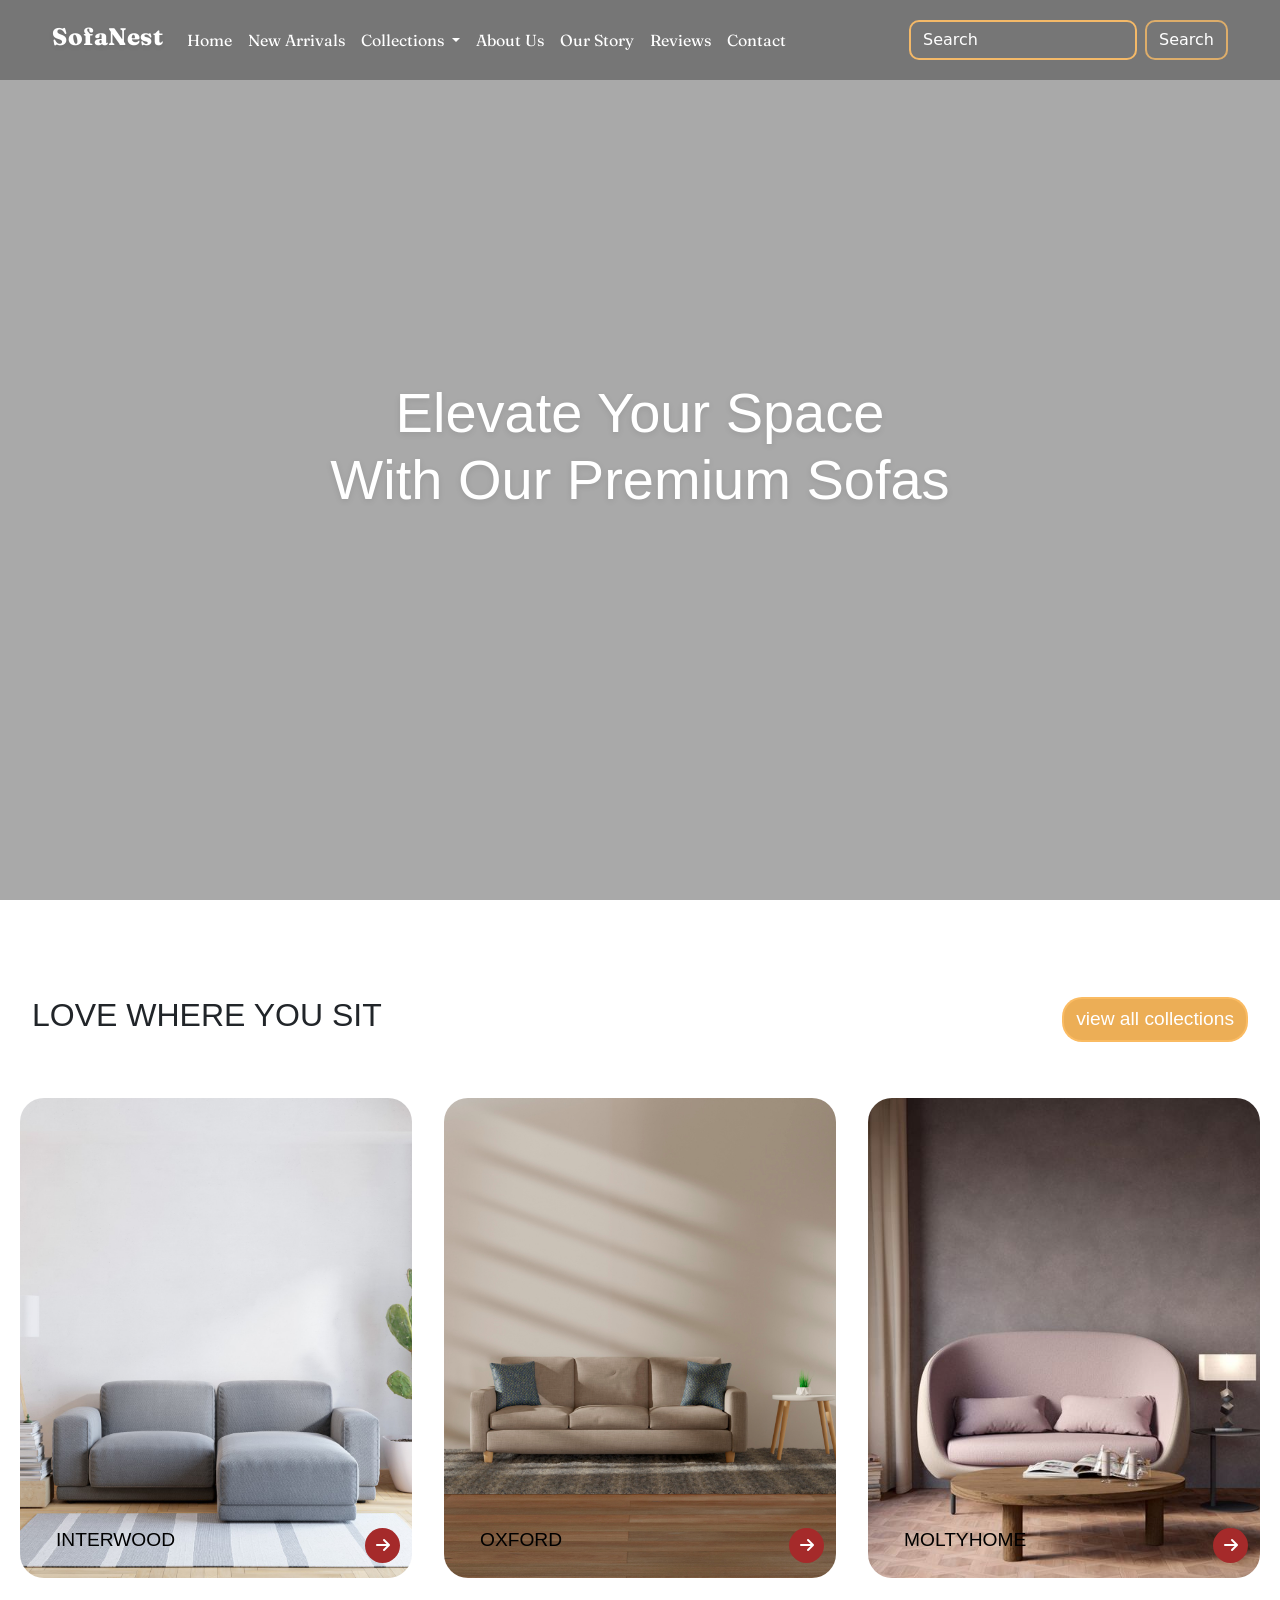
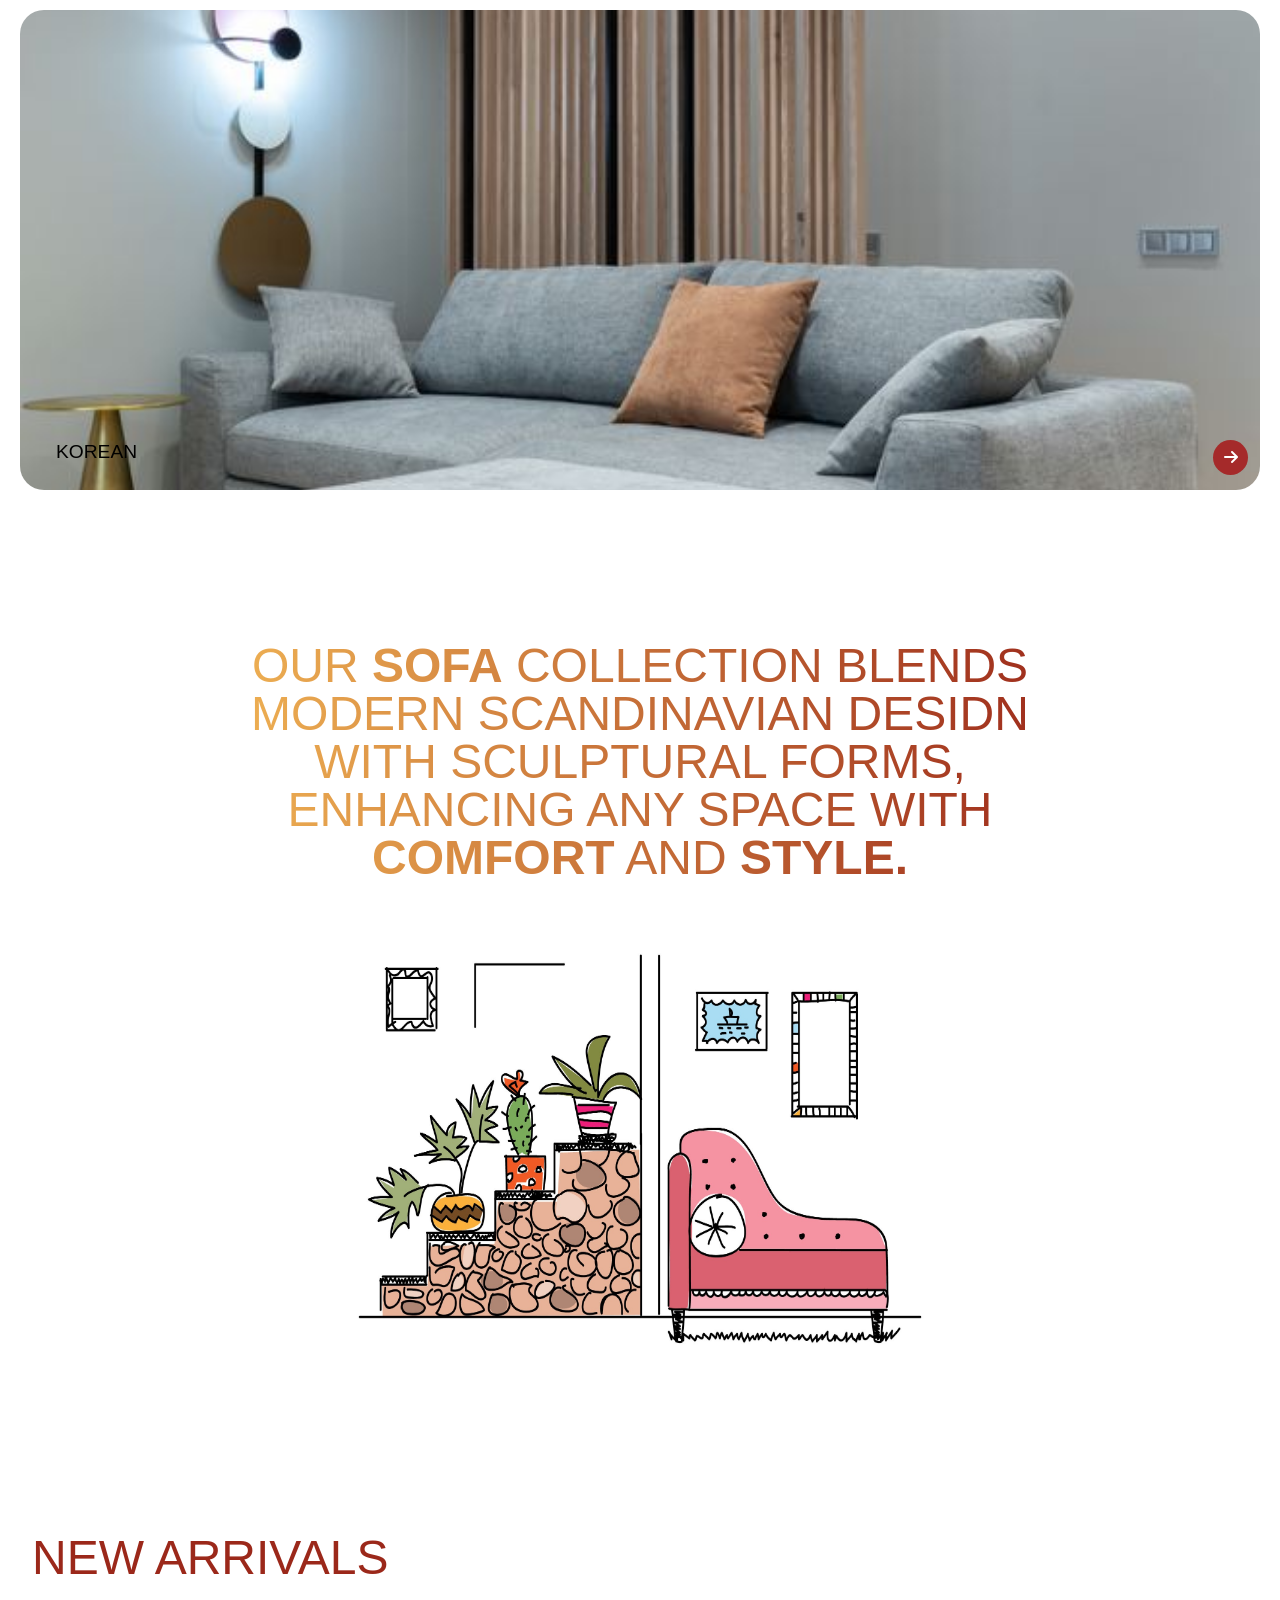
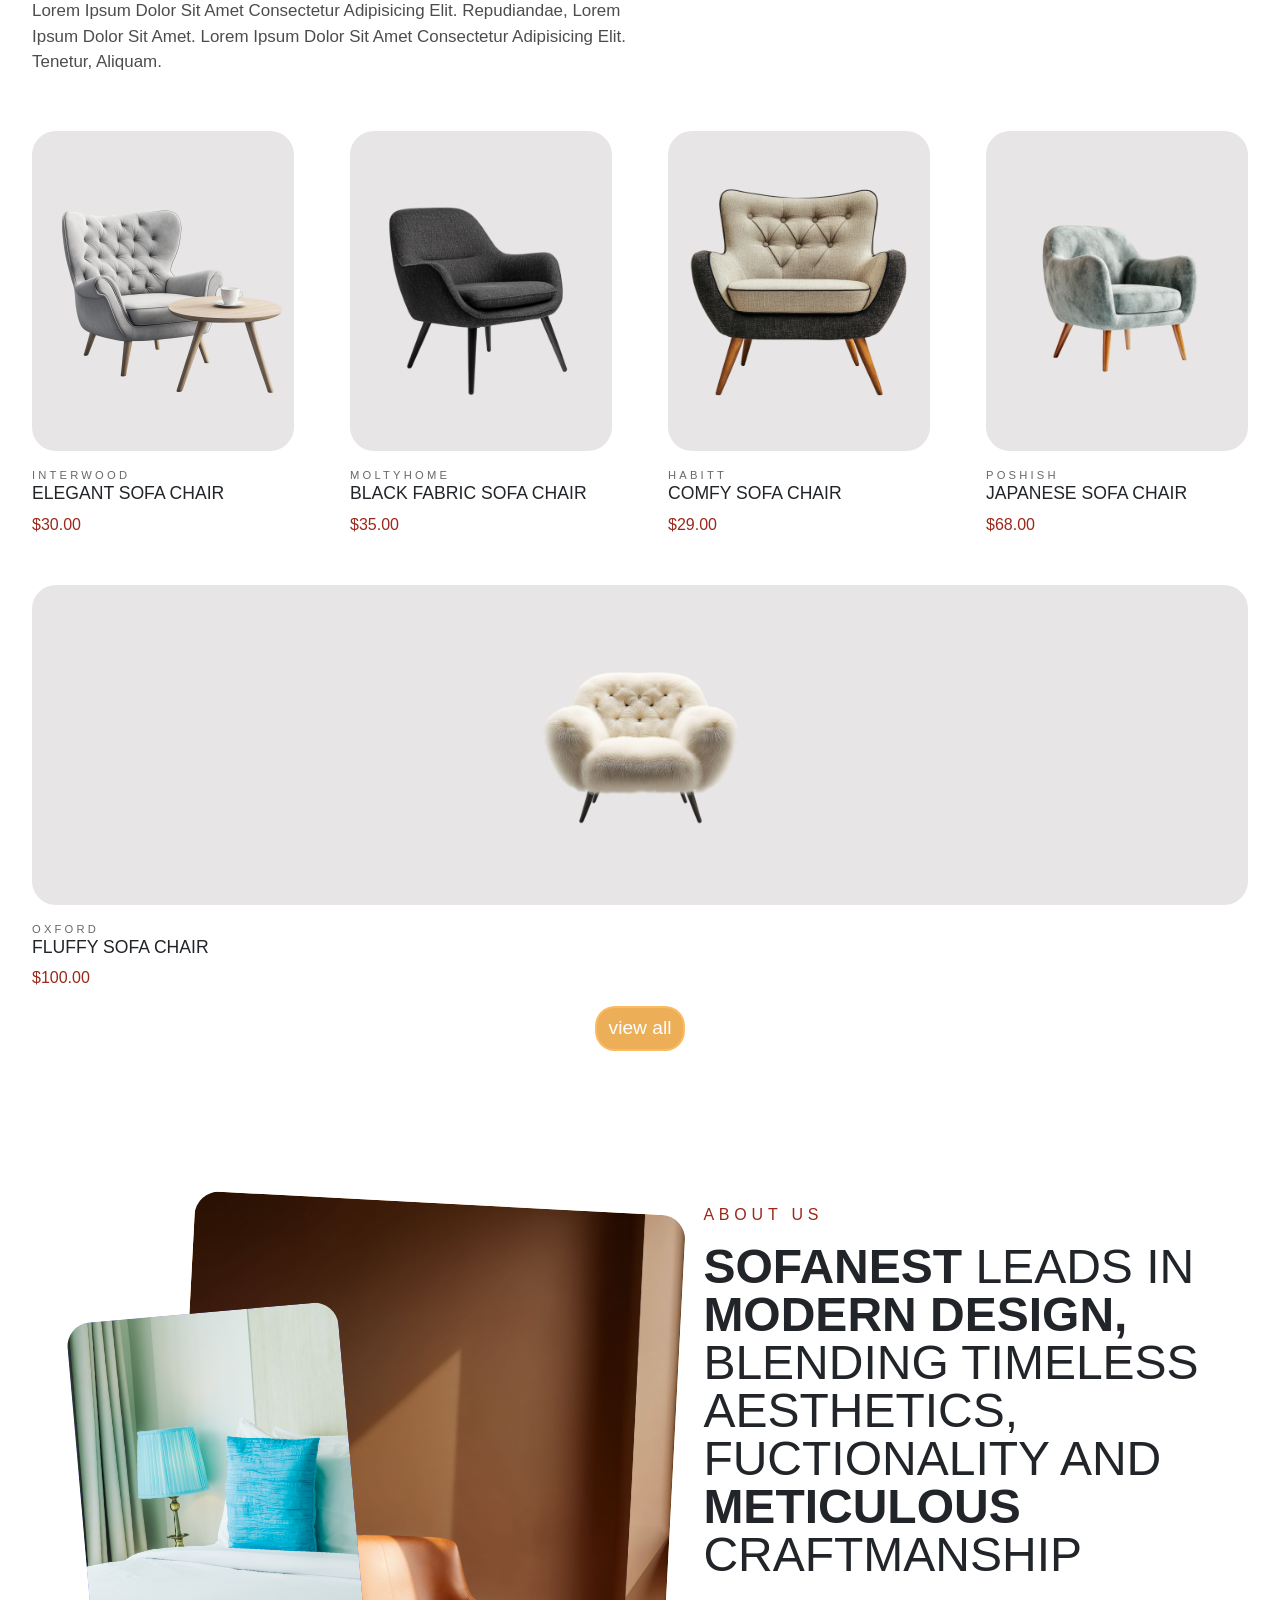
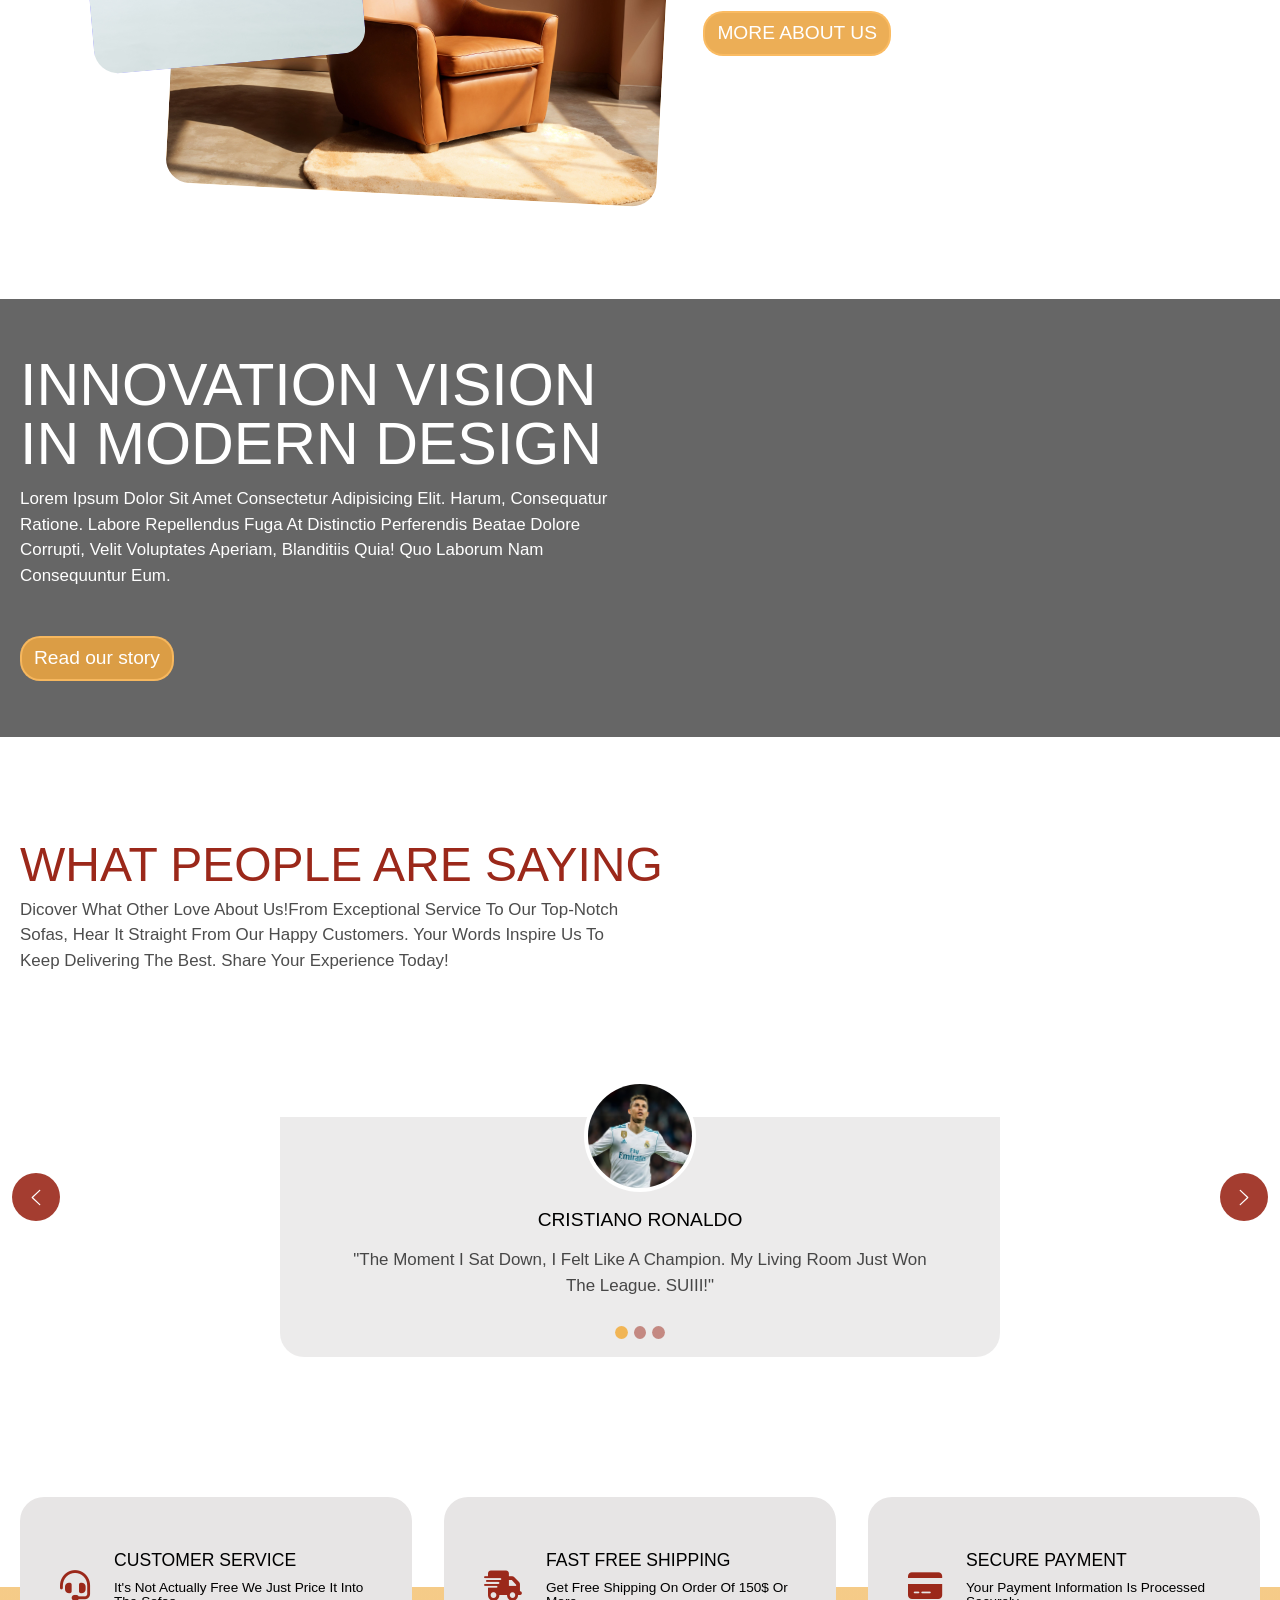
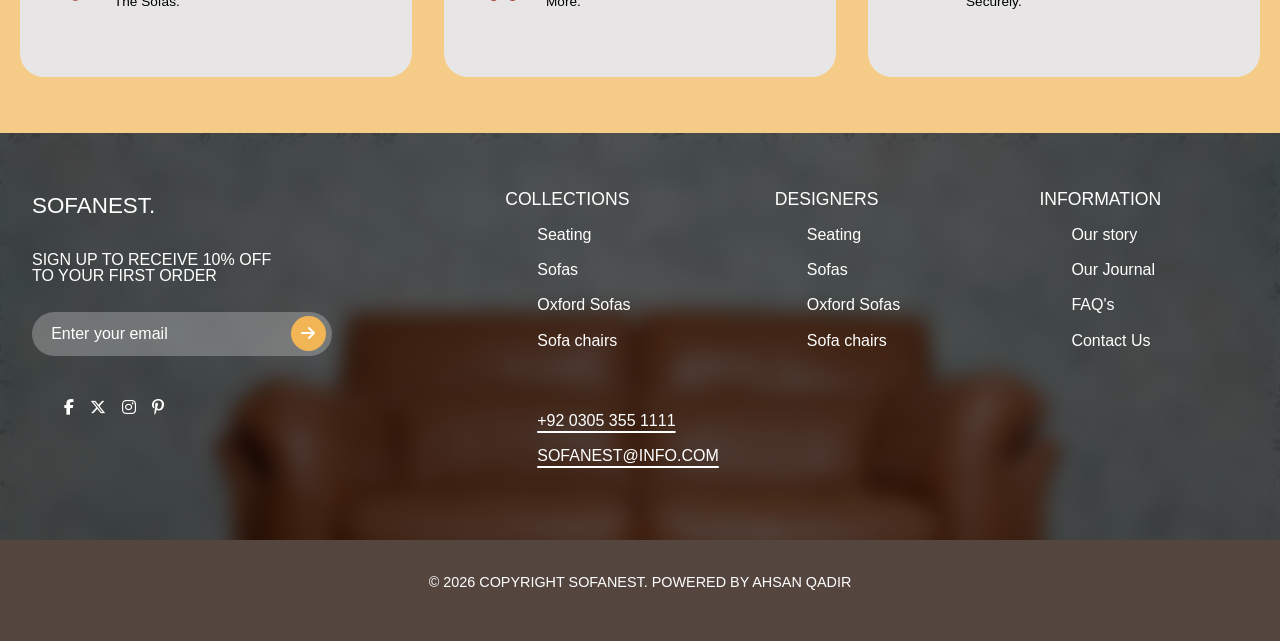
==== commit 6c5f3397: "created assets folder and moved all images to assets folder" ====
--- a/index.html
+++ b/index.html
@@ -149,7 +149,7 @@
             </h2>
 
             <div class="sofa-img"> <!--d-flex justify-content-centre-->
-                <img src="lavnatalia-interior-2700712.jpg" alt="sofa" height="500px" width="600px">
+                <img src="assets/lavnatalia-interior-2700712.jpg" alt="sofa" height="500px" width="600px">
 
 
                 <div class="sofa-detail">
@@ -181,7 +181,7 @@
             <div class="d-flex mt gap row" id="arrivals">
                 <div class="product-card">
                     <div class="product-img">
-                        <img src="elegant-armchair-coffee-table-set-modern-comfort-style.png">
+                        <img src="assets/elegant-armchair-coffee-table-set-modern-comfort-style.png">
                         <a href="#" class="btn btn-cart">add to cart</a>
                     </div>
                     <div>
@@ -194,7 +194,7 @@
 
                 <div class="product-card">
                     <div class="product-img">
-                        <img src="sofa-chair.png">
+                        <img src="assets/sofa-chair.png">
                         <a href="#" class="btn btn-cart">add to cart</a>
                     </div>
                     <div>
@@ -207,7 +207,7 @@
 
                 <div class="product-card">
                     <div class="product-img">
-                        <img src="sofa-chair.img2-Photoroom.png">
+                        <img src="assets/sofa-chair.img2-Photoroom.png">
                         <a href="#" class="btn btn-cart">add to cart</a>
                     </div>
                     <div>
@@ -220,7 +220,7 @@
 
                 <div class="product-card">
                     <div class="product-img">
-                        <img src="sofa-chair.4.png">
+                        <img src="assets/sofa-chair.4.png">
                         <a href="#" class="btn btn-cart">add to cart</a>
                     </div>
                     <div>
@@ -233,7 +233,7 @@
 
                 <div class="product-card">
                     <div class="product-img">
-                        <img src="sofa-chair.6.png">
+                        <img src="assets/sofa-chair.6.png">
                         <a href="#" class="btn btn-cart">add to cart</a>
                     </div>
                     <div>
@@ -300,21 +300,21 @@
                 <div class="carousel-inner">
                     <div class="carousel-item active">
                         <div class="review-card">
-                            <div class="profile"><img src="ronaldo.jpg" alt="Cristiano Ronaldo"></div>
+                            <div class="profile"><img src="assets/ronaldo.jpg" alt="Cristiano Ronaldo"></div>
                             <h5 class="h5-heading">Cristiano Ronaldo</h5>
                             <p class="avg-para">"The moment I sat down, I felt like a champion. My living room just won the league. SUIII!"</p>
                         </div>
                     </div>
                     <div class="carousel-item">
                         <div class="review-card">
-                            <div class="profile"><img src="thorfin.jpg" alt="Thorfin"></div>
+                            <div class="profile"><img src="assets/thorfin.jpg" alt="Thorfin"></div>
                             <h5 class="h5-heading">Thorfin</h5>
                             <p class="avg-para">"There are no enemies here. Just soft cushions and quiet evenings."</p>
                         </div>
                     </div>
                     <div class="carousel-item">
                         <div class="review-card">
-                            <div class="profile"><img src="arthur morgan.jpg" alt="Arthur Morgan"></div>
+                            <div class="profile"><img src="assets/arthur-morgan.jpg" alt="Arthur Morgan"></div>
                             <h5 class="h5-heading">Arthur Morgan</h5>
                             <p class="avg-para">"Got the whole gang sprawled across it one evenin'. Sofa held together better than our plans ever did."</p>
                         </div>
--- a/index.css
+++ b/index.css
@@ -36,7 +36,7 @@
 /* NAV START */
 
 .nav-container {
-    background-image: url(sofa-logo.img2.jpg);
+    background-image: url(assets/sofa-logo.img2.jpg);
     height: 100vh;
     /* max-width: 100vh; */
     width: 100%;
@@ -328,7 +328,7 @@
 }
 
 .category-card:nth-child(1) {
-    background-image: url(best-image1.jpg);
+    background-image: url(assets/best-image1.jpg);
     background-position: center;
     background-size: cover;
     background-repeat: no-repeat;
@@ -336,7 +336,7 @@
 }
 
 .category-card:nth-child(2) {
-    background-image: url(best-image2.jpg);
+    background-image: url(assets/best-image2.jpg);
     background-position: center;
     background-size: cover;
     background-repeat: no-repeat;
@@ -344,7 +344,7 @@
 }
 
 .category-card:nth-child(3) {
-    background-image: url(best-image3.last.jpg);
+    background-image: url(assets/best-image3.last.jpg);
     background-position: center;
     background-size: cover;
     background-repeat: no-repeat;
@@ -352,7 +352,7 @@
 }
 
 .category-card:nth-child(4) {
-    background-image: url(best-image4.jpg);
+    background-image: url(assets/best-image4.jpg);
     background-position: center;
     background-size: cover;
     background-repeat: no-repeat;
@@ -656,7 +656,7 @@
     background-color: #f1B555;
     width: 32rem;
     height: 37rem;
-    background-image: url(living-room.jpg);
+    background-image: url(assets/living-room.jpg);
     background-position: center;
     background-size: cover;
     border-radius: 1.5rem;
@@ -669,7 +669,7 @@
 
 .about-img::before {
     content: '';
-    background-image: url(bedroom.jpg);
+    background-image: url(assets/bedroom.jpg);
     background-position: inherit;
     background-size: inherit;
     background-color: blue;
@@ -772,7 +772,7 @@
 /* section5 start */
 
 .fix-section {
-    background-image: url(fix-bg\ \(1\).jpg);
+    background-image: url(assets/fix-bg\ \(1\).jpg);
     background-repeat: no-repeat;
     position: relative;
     isolation: isolate;
@@ -1105,7 +1105,7 @@
 }
 
 .footer-bg {
-    background-image: url(footer-bg.jpg);
+    background-image: url(assets/footer-bg.jpg);
     background-position: center;
     background-size: cover;
     background-repeat: no-repeat;
@@ -1635,7 +1635,7 @@
         border-radius: 20px;
     }
 
-    .sec1-header {}
+    
 
 
 
